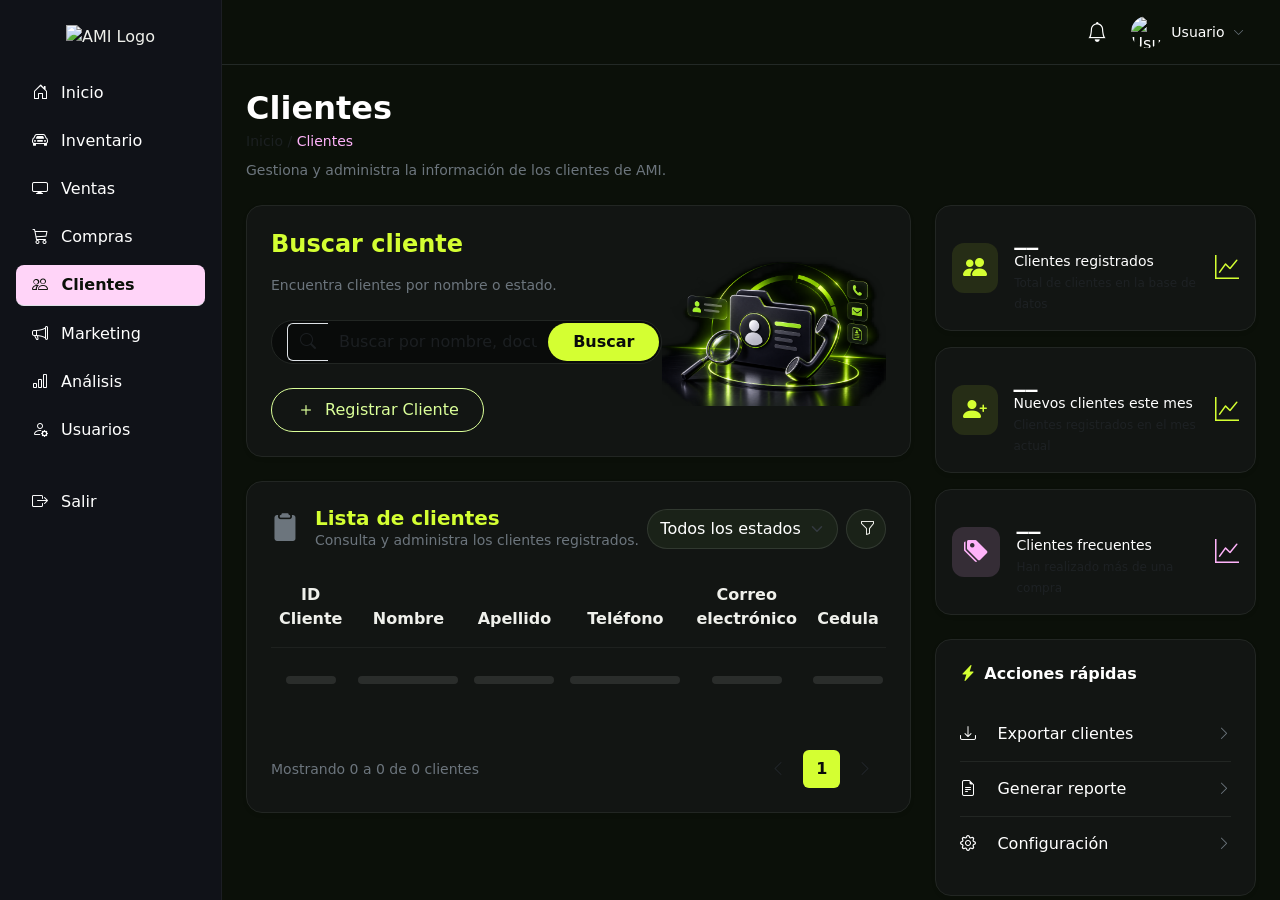
==== Pages/clientes.html @ 3de10397 "Actualizacion de las ventanas" ====
<!DOCTYPE html>
<html lang="es">
<head>
    <meta charset="UTF-8">
    <meta name="viewport" content="width=device-width, initial-scale=1.0">
    <title>AMI - Clientes</title>
    <!-- Bootstrap CSS -->
    <link href="https://cdn.jsdelivr.net/npm/bootstrap@5.3.2/dist/css/bootstrap.min.css" rel="stylesheet">
    <!-- Bootstrap Icons -->
    <link rel="stylesheet" href="https://cdn.jsdelivr.net/npm/bootstrap-icons@1.11.1/font/bootstrap-icons.css">
    <link rel="stylesheet" href="../CSS/style.css">
     <style>
        /* Paleta de colores exacta según el diseño */
        body { background-color: #0B1009; color: #EFF0EB; font-family: system-ui, -apple-system, sans-serif; }
        .card-custom { background-color: #121810; border: 1px solid rgba(255, 255, 255, 0.05); }
        .bg-sidebar { background-color: #101218; border-right: 1px solid rgba(255, 255, 255, 0.05); }
        
        .text-neon-green { color: #DBFF99 !important; }
        .bg-neon-green { background-color: #eaebe7 !important; color: #0B1009 !important; }
        .text-neon-pink { color: #FFD4F8 !important; }
        .bg-neon-pink { background-color: #FFD4F8 !important; color: #0B1009 !important; }
        
        /* Controles de formulario y botones */
        .form-control-dark { background-color: #1A2218; border: 1px solid rgba(255,255,255,0.1); color: #EFF0EB; }
        .form-control-dark:focus { background-color: #1A2218; color: #EFF0EB; border-color: #DBFF99; box-shadow: none; }
        .btn-outline-green { border: 1px solid #DBFF99; color: #DBFF99; }
        .btn-outline-green:hover { background-color: rgba(219, 255, 153, 0.1); color: #DBFF99; }
        
        /* Tabla personalizada */
        .table-dark-custom { --bs-table-bg: transparent; --bs-table-color: #EFF0EB; --bs-table-border-color: rgba(255,255,255,0.05); }
        .table-dark-custom th { font-weight: 600; color: #EFF0EB; border-bottom: 1px solid rgba(255,255,255,0.05); padding-bottom: 1rem; }
        .table-dark-custom td { padding: 1rem 0.5rem; vertical-align: middle; border-bottom: none; }
        
        /* Elementos vacíos de la tabla (las barritas grises del diseño) */
        .placeholder-line { display: inline-block; width: 60%; height: 8px; background-color: rgba(255, 255, 255, 0.1); border-radius: 4px; }
        
       /* Menú lateral */
        .sidebar-link { color: #EFF0EB; transition: 0.2s; }
        .sidebar-link:hover { background-color: rgba(16, 18, 24); }
       .sidebar-active { background-color: #FFD4F8; color: #0B1009 !important; font-weight: bold; }
        
        /* Enlaces de acciones rápidas */
        .action-link { text-decoration: none; color: #EFF0EB; transition: 0.2s; }
        .action-link:hover { color: #DBFF99; }
        
        /* Paginación */
        .page-btn { background-color: #101218; border: 1px solid rgba(16, 18, 24); color: #EFF0EB; width: 32px; height: 32px; display: flex; align-items: center; justify-content: center; border-radius: 6px; cursor: pointer;}
        .page-btn.active { background-color: #DBFF99; color: #101218; border-color: #DBFF99; font-weight: bold; }
        
    </style>
</head>
<body>
    <div class="d-flex" id="wrapper">
        
        <!-- Sidebar (Menú Lateral) -->
        <div class="sidebar" id="sidebar-wrapper" style="background-color: #101218; border-right: 1px solid rgba(255, 255, 255, 0.05); width: 250px;">
            <div class="sidebar-heading text-center py-4">
                <img src="../Assets/Logo_Ami.png" alt="AMI Logo" class="img-fluid w-75">
            </div>
            <div class="list-group list-group-flush px-3 sidebar-menu">
                <a href="../index.html" class="list-group-item list-group-item-action sidebar-link rounded-3 mb-2 bg-transparent">
                    <i class="bi bi-house-door me-2"></i> Inicio
                </a>
                <a href="inventario.html" class="list-group-item list-group-item-action sidebar-link rounded-3 mb-2 bg-transparent">
                    <i class="bi bi-car-front me-2"></i> Inventario
                </a>
                <a href="ventas.html" class="list-group-item list-group-item-action sidebar-link rounded-3 mb-2 bg-transparent">
                    <i class="bi bi-display me-2"></i> Ventas
                </a>
                <a href="compras.html" class="list-group-item list-group-item-action sidebar-link rounded-3 mb-2 bg-transparent">
                    <i class="bi bi-cart3 me-2"></i> Compras
                </a>
                <!-- Active Tab: Clientes (Rosa) -->
                <a href="clientes.html" class="list-group-item list-group-item-action sidebar-active rounded-3 mb-2">
                    <i class="bi bi-people me-2"></i> Clientes
                </a>
                <a href="marketing.html" class="list-group-item list-group-item-action sidebar-link rounded-3 mb-2 bg-transparent">
                    <i class="bi bi-megaphone me-2"></i> Marketing
                </a>
                <a href="reportes.html" class="list-group-item list-group-item-action sidebar-link rounded-3 mb-2 bg-transparent">
                    <i class="bi bi-bar-chart me-2"></i> Análisis
                </a>
                <a href="usuarios.html" class="list-group-item list-group-item-action sidebar-link rounded-3 mb-2 bg-transparent">
                    <i class="bi bi-person-gear me-2"></i> Usuarios
                </a>
                
                <div class="mt-4 mb-3">
                    <a href="#" class="list-group-item list-group-item-action sidebar-link rounded-3 bg-transparent">
                        <i class="bi bi-box-arrow-right me-2"></i> Salir
                    </a>
                </div>
            </div>
        </div>
        
        <div class="flex-grow-1 overflow-auto" style="height: 100vh;">     
            <!-- Navbar Superior -->
            <!-- Navbar Superior -->
           <nav class="navbar navbar-expand-lg navbar-dark bg-transparent py-3 px-4 border-bottom border-secondary border-opacity-25">
                <div class="container-fluid">
                    <div class="ms-auto d-flex align-items-center">
                        <div class="position-relative me-4 cursor-pointer text-white">
                            <i class="bi bi-bell fs-5"></i>
                        </div>
                        <!-- Usuario -->
                        <div class="d-flex align-items-center cursor-pointer text-white">
                            <img src="../Assets/User.jpg" alt="Usuario" class="rounded-circle me-2" style="width: 32px; height: 32px; object-fit: cover;">
                            <span class="small">Usuario <i class="bi bi-chevron-down ms-1 text-secondary" style="font-size: 0.8em;"></i></span>
                        </div>
                    </div>
                </div>
            </nav>
            
            <div class="container-fluid px-4 py-4">
                <!-- Encabezado de la página -->
                <div class="mb-4 text-white">
                    <h2 class="fw-bold mb-1">Clientes</h2>
                    <p class="text-muted small mb-2">Inicio / <span class="text-pink">Clientes</span></p>
                    <p class="text-secondary small">Gestiona y administra la información de los clientes de AMI.</p>
                </div>

                <div class="row g-4">
                    <div class="col-xl-8 col-lg-7">
                        
                        <div class="card dark-card border-0 rounded-4 shadow-sm mb-4 position-relative overflow-hidden">
                            <div class="card-body p-4 d-flex justify-content-between align-items-center">
                                <div class="w-60 position-relative" style="z-index: 2;">
                                    <h4 class="text-neon fw-bold mb-3">Buscar cliente</h4>
                                    <p class="text-secondary small mb-4">Encuentra clientes por nombre o estado.</p>
                                    
                                    <div class="input-group mb-4 custom-search">
                                        <span class="input-group-text bg-transparent border-end-0 text-muted"><i class="bi bi-search"></i></span>
                                        <input type="text" class="form-control border-start-0 text-white" placeholder="Buscar por nombre, documento, teléfono o correo...">
                                        <button class="btn btn-neon px-4 fw-bold rounded-pill" type="button">Buscar</button>
                                    </div>
                                     <button class="btn btn-outline-green rounded-pill px-4 small" data-bs-toggle="modal" data-bs-target="#modalCliente">
                                    <i class="bi bi-plus fs-5 align-middle me-1"></i> Registrar Cliente
                                    </button>
                                </div>
                                <!-- Ilustración 3D (Ajusta la ruta de la imagen según corresponda) -->
                                <div class="w-40 text-end position-relative" style="z-index: 1;">
                                    <img src="../Assets/Clientes.png" alt="Iconos de clientes" class="img-fluid" style="max-height: 150px;">
                                </div>
                            </div>
                        </div>

                        <!-- Tarjeta Tabla -->
                        <div class="card dark-card border-0 rounded-4 shadow-sm">
                            <div class="card-body p-4">
                                <div class="d-flex justify-content-between align-items-center mb-4">
                                    <div class="d-flex align-items-center">
                                        <i class="bi bi-clipboard2-fill fs-3 text-secondary me-3"></i>
                                        <div>
                                            <h5 class="text-neon fw-bold mb-0">Lista de clientes</h5>
                                            <p class="text-secondary small mb-0">Consulta y administra los clientes registrados.</p>
                                        </div>
                                    </div>
                                    <div class="d-flex">
                                        <select class="form-select form-control-dark rounded-pill me-2 text-white" style="width: auto;">
                                            <option>Todos los estados</option>
                                            <option>Activo</option>
                                            <option>No Activo</option>
                                        </select>
                                        <button class="btn form-control-dark rounded-circle" style="width: 40px; height: 40px;"><i class="bi bi-funnel"></i></button>
                                    </div>
                                </div>

                                <!-- Cabeceras de Tabla -->
                                <div class="table-responsive">
                                     <table class="table table-dark-custom mb-4">
                                        <thead>
                                            <tr>
                                                <th class="text-center">ID Cliente</th>
                                                <th class="text-center">Nombre</th>
                                                <th class="text-center">Apellido</th>
                                                <th class="text-center">Teléfono</th>
                                                <th class="text-center">Correo electrónico</th>
                                                <th class="text-center">Cedula</th>
                                                <th class="text-center">Estado</th>
                                                <th class="text-center">Acciones</th>
                                            </tr>
                                        </thead>
                                        <tbody>
                                            <!-- Fila Activo -->
                                            <tr>
                                                <td class="text-center"><span class="placeholder-line" style="width: 50px;"></span></td>
                                                <td class="text-center"><span class="placeholder-line" style="width: 100px;"></span></td>
                                                <td class="text-center"><span class="placeholder-line" style="width: 80px;"></span></td>
                                                <td class="text-center"><span class="placeholder-line" style="width: 110px;"></span></td>
                                                <td class="text-center"><span class="placeholder-line" style="width: 70px;"></span></td>
                                                <td class="text-center"><span class="placeholder-line" style="width: 70px;"></span></td>
                                                <td class="text-center">
                                                    <span class="badge badge-activo rounded-pill">Activo</span>
                                                </td>
                                                <td class="text-center">
                                                    <div class="dropdown">
                                                        <button class="btn btn-link text-secondary p-0 border-0" type="button" data-bs-toggle="dropdown" aria-expanded="false">
                                                            <i class="bi bi-three-dots-vertical fs-5"></i>
                                                        </button>
                                                        <ul class="dropdown-menu dropdown-menu-dark dropdown-menu-dark-custom shadow-sm">
                                                            <li><a class="dropdown-item text-white" href="#"><i class="bi bi-pencil-square me-2 text-neon"></i> Editar</a></li>
                                                            <li><hr class="dropdown-divider border-secondary opacity-25 my-1"></li>
                                                            <li><a class="dropdown-item text-danger" href="#"><i class="bi bi-trash me-2"></i> Eliminar</a></li>
                                                        </ul>
                                                    </div>
                                                </td>
                                            </tr>                                         
                                        </tbody>
                                    </table>
                                </div>
                                    
                                <div class="d-flex justify-content-between align-items-center mt-3 text-secondary small">
                                    <span>Mostrando 0 a 0 de 0 clientes</span>
                                    <div class="d-flex pagination-dark">
                                        <button class="btn me-1"><i class="bi bi-chevron-left"></i></button>
                                        <button class="btn btn-page-active me-1">1</button>
                                        <button class="btn"><i class="bi bi-chevron-right"></i></button>
                                    </div>
                                </div>
                            </div>
                        </div>
                    </div>

                    <!-- Columna Derecha (Estadísticas y Acciones) -->
                    <div class="col-xl-4 col-lg-5">
                        <div class="card dark-card border-0 rounded-4 shadow-sm mb-3">
                            <div class="card-body p-3 d-flex align-items-center">
                                <div class="stat-icon bg-icon-green text-neon me-3"><i class="bi bi-people-fill fs-4"></i></div>
                                <div>
                                    <h4 class="text-white mb-0 fw-bold">__</h4>
                                    <p class="text-secondary small mb-0 text-white">Clientes registrados <br><span class="text-muted" style="font-size: 0.75rem;">Total de clientes en la base de datos</span></p>
                                </div>
                                <div class="ms-auto"><i class="bi bi-graph-up text-neon fs-4"></i></div>
                            </div>
                        </div>

                        <div class="card dark-card border-0 rounded-4 shadow-sm mb-3">
                            <div class="card-body p-3 d-flex align-items-center">
                                <div class="stat-icon bg-icon-green text-neon me-3"><i class="bi bi-person-plus-fill fs-4"></i></div>
                                <div>
                                    <h4 class="text-white mb-0 fw-bold">__</h4>
                                    <p class="text-secondary small mb-0 text-white">Nuevos clientes este mes <br><span class="text-muted" style="font-size: 0.75rem;">Clientes registrados en el mes actual</span></p>
                                </div>
                                <div class="ms-auto"><i class="bi bi-graph-up text-neon fs-4"></i></div>
                            </div>
                        </div>

                        <div class="card dark-card border-0 rounded-4 shadow-sm mb-4">
                            <div class="card-body p-3 d-flex align-items-center">
                                <div class="stat-icon bg-icon-pink text-pink me-3"><i class="bi bi-tags-fill fs-4"></i></div>
                                <div>
                                    <h4 class="text-white mb-0 fw-bold">__</h4>
                                    <p class="text-secondary small mb-0 text-white">Clientes frecuentes <br><span class="text-muted" style="font-size: 0.75rem;">Han realizado más de una compra</span></p>
                                </div>
                                <div class="ms-auto"><i class="bi bi-graph-up text-pink fs-4"></i></div>
                            </div>
                        </div>

                        <!-- Acciones Rápidas -->
                        <div class="card dark-card border-0 rounded-4 shadow-sm p-2">
                            <div class="card-body">
                                <h6 class="text-white fw-bold mb-4"><i class="bi bi-lightning-charge-fill text-neon me-2"></i>Acciones rápidas</h6>
                                <div class="list-group list-group-flush dark-list">
                                    <a href="#" class="list-group-item list-group-item-action d-flex justify-content-between align-items-center">
                                        <span><i class="bi bi-download me-3"></i> Exportar clientes</span> <i class="bi bi-chevron-right text-secondary small"></i>
                                    </a>
                                    <a href="#" class="list-group-item list-group-item-action d-flex justify-content-between align-items-center">
                                        <span><i class="bi bi-file-earmark-text me-3"></i> Generar reporte</span> <i class="bi bi-chevron-right text-secondary small"></i>
                                    </a>
                                    <a href="#" class="list-group-item list-group-item-action d-flex justify-content-between align-items-center border-bottom-0">
                                        <span><i class="bi bi-gear me-3"></i> Configuración</span> <i class="bi bi-chevron-right text-secondary small"></i>
                                    </a>
                                </div>
                            </div>
                        </div>
                    </div>
                    
                </div>
            </div>
        </div>
    </div>
     <div class="modal fade" id="modalCliente" tabindex="-1" aria-hidden="true">
    <div class="modal-dialog modal-dialog-centered">
        <div class="modal-content card-custom text-white">
            <div class="modal-header border-bottom border-secondary border-opacity-25">
                <h5 class="modal-title fw-bold"><i class="bi bi-display text-neon-green me-2"></i>Gestión de compras</h5>
                <button type="button" class="btn-close btn-close-white" data-bs-dismiss="modal" aria-label="Close"></button>
            </div>
            <div class="modal-body">
                <form>
                    <div class="row g-3">
                        <div class="col-md-12">
                            <label class="form-label small text-secondary">ID del cliente (Autogenerado)</label>
                            <input type="text" class="form-control form-control-dark" placeholder="VNT-XXXX" readonly>
                        </div>
                        <div class="col-md-6">
                            <label class="form-label small text-secondary">Nombre</label>
                            <input type="text" class="form-control form-control-dark" placeholder="Nombre del cliente">
                        </div>
                        <div class="col-md-6">
                            <label class="form-label small text-secondary">Apellido</label>
                            <input type="text" class="form-control form-control-dark" placeholder="Apellido del cliente">
                        </div>
                        <div class="col-md-6">
                            <label class="form-label small text-secondary">Telefono</label>
                            <input type="text" class="form-control form-control-dark" placeholder="Telefono del cliente">
                        </div>
                       <div class="col-md-6">
                            <label class="form-label small text-secondary">Correo Electronico</label>
                            <input type="text" class="form-control form-control-dark" placeholder="Correo del cliente">
                        </div>
                        <div class="col-md-6">
                            <label class="form-label small text-secondary">cedula</label>
                            <input type="text" class="form-control form-control-dark" placeholder="cedula del cliente">
                        </div>
                         <div class="col-md-6">
                                <label class="form-label small text-secondary">Estado</label>
                                <select class="form-select form-control-dark">
                                    <option>Activo</option>
                                    <option>No Activo</option>
                                </select>
                            </div>
                        <div class="modal-footer border-top border-secondary border-opacity-25">
                    <button type="button" class="btn border-secondary text-white rounded-pill px-4" data-bs-dismiss="modal">Cancelar</button>
                    <button type="button" class="btn bg-neon-green fw-bold rounded-pill px-4 text-dark">Guardar Venta</button>
                </div>
                    </div>

    <script src="https://cdn.jsdelivr.net/npm/bootstrap@5.3.2/dist/js/bootstrap.bundle.min.js"></script>
</body>
</html>
---- CSS/style.css ----
:root {
    --ami-black: #101218;
    --ami-light-green: #DBFF99;
    --ami-dark-green: #64B60A;
    --ami-bg-gray: #EFF0EB;
    --ami-pink: #FFD4F8;
    --ami-purple-icon: #E2B4FC;
}

body {
    background-color: var(--ami-bg-gray);
    font-family: 'Segoe UI', Tahoma, Geneva, Verdana, sans-serif;
    overflow-x: hidden;
}

/* --- Sidebar --- */
.sidebar {
    width: 222px;
    min-width: 222px;
    max-width: 222px;
    height: 100vh;
    flex: 0 0 222px;
    flex-shrink: 0;
    background-color: var(--ami-black);
}

.sidebar-link {
    color: white !important;
    background-color: transparent !important;
    border: none !important;
    transition: all 0.2s ease-in-out;
}

/* Efecto al pasar el mouse por un botón del menú */
.sidebar-link:hover {
    background-color: rgba(255, 255, 255, 0.05) !important;
    transform: translateX(5px);
}

.active-tab {
    background-color: var(--ami-pink) !important;
    color: var(--ami-black) !important;
    font-weight: 600;
}

.security-card {
    background-color: rgba(255, 255, 255, 0.05);
    border: 1px solid rgba(255, 255, 255, 0.1);
}

.security-icon {
    width: 24px;
    height: 24px;
}

.security-text {
    font-size: 0.8rem;
}

/* --- Navbar Superior --- */
.default-avatar {
    width: 40px;
    height: 40px;
    object-fit: cover;
    border: 1px solid #ddd;
}

.cursor-pointer {
    cursor: pointer;
}

.dropdown-item:hover {
    background-color: var(--ami-bg-gray);
}

/* --- Variables Dark Mode --- */
:root {
    --bg-dark: #090B0A;
    --card-dark: #121513;
    --neon-green: #D4FF32;
    --neon-green-dim: rgba(212, 255, 50, 0.1);
    --pink-accent: #FFB3FA;
    --pink-accent-dim: rgba(255, 179, 250, 0.15);
    --text-gray: #8A8E94;
    --border-dark: #222623;
}

body.dark-theme {
    background-color: var(--bg-dark);
    color: white;
}

/* Modificadores para Sidebar (Modo Oscuro) */
.dark-theme .sidebar {
    background-color: var(--bg-dark);
    border-right: 1px solid var(--border-dark);
}

.active-tab-pink {
    background-color: var(--pink-accent) !important;
    color: var(--bg-dark) !important;
    font-weight: 600;
}
.bg-pink { background-color: #E24796 !important; color: white;}
.text-pink { color: var(--pink-accent) !important; }

/* Tarjetas base */
.dark-card {
    background-color: var(--card-dark) !important;
    border: 1px solid var(--border-dark) !important;
}

/* Textos y botones Neon */
.text-neon { color: var(--neon-green) !important; }
.btn-neon {
    background-color: var(--neon-green) !important;
    color: var(--bg-dark) !important;
    transition: all 0.3s;
}
.btn-neon:hover {
    box-shadow: 0 0 15px var(--neon-green-dim);
}

.btn-outline-neon {
    border: 1px solid var(--neon-green) !important;
    color: var(--neon-green) !important;
    background: transparent;
}
.btn-outline-neon:hover {
    background-color: var(--neon-green-dim) !important;
}

/* Buscador Custom */
.custom-search {
    background-color: var(--bg-dark);
    border-radius: 50px;
    padding: 2px 2px 2px 15px;
    border: 1px solid var(--border-dark);
}
.custom-search input {
    background-color: transparent !important;
    border: none;
    box-shadow: none !important;
}

/* Ilustración 3D */
.hero-illustration {
    max-height: 180px;
    object-fit: contain;
    filter: drop-shadow(0 0 20px rgba(212,255,50,0.2));
}

/* Tabla Oscura */
.ami-table {
    background-color: transparent !important;
}
.ami-table th {
    background-color: transparent !important;
    border-bottom: 1px solid var(--border-dark);
    color: var(--text-gray);
    font-weight: 500;
}
.ami-table td {
    background-color: transparent !important;
    border-bottom: 1px solid var(--border-dark);
    padding: 15px 10px;
}

/* Selectores y Botones de Tabla */
.dark-select {
    background-color: var(--bg-dark) !important;
    border: 1px solid var(--border-dark) !important;
    color: white;
}
.btn-dark-outline {
    background-color: transparent;
    border: 1px solid var(--border-dark);
    color: white;
}

/* Esqueleto de carga (Píldoras grises) */
.skeleton-pill {
    height: 12px;
    background-color: #2A2E2C;
    border-radius: 10px;
    width: 80%;
    animation: pulse 1.5s infinite ease-in-out;
}
@keyframes pulse {
    0% { opacity: 0.5; }
    50% { opacity: 1; }
    100% { opacity: 0.5; }
}

/* Iconos de Estadísticas */
.stat-icon {
    width: 50px;
    height: 50px;
    border-radius: 12px;
    display: flex;
    align-items: center;
    justify-content: center;
}
.bg-icon-green { background-color: var(--neon-green-dim); }
.bg-icon-pink { background-color: var(--pink-accent-dim); }

/* Lista Acciones Rápidas */
.dark-list .list-group-item {
    background-color: transparent;
    color: white;
    border-color: var(--border-dark);
    padding: 15px 0;
}
.dark-list .list-group-item:hover {
    background-color: rgba(255,255,255,0.02);
}

/* Paginación */
.btn-dark-page {
    background-color: var(--bg-dark);
    border: 1px solid var(--border-dark);
    color: white;
}
.btn-page-active {
    background-color: var(--neon-green);
    color: var(--bg-dark);
    font-weight: bold;
}

#sidebar-wrapper {
    min-height: 100vh; /* Obliga a la barra a ocupar el 100% del alto de la ventana */
    background-color: var(--bg-dark); 
}

/* Personalización de la barra de desplazamiento */
::-webkit-scrollbar {
    width: 8px;
    height: 8px;
}

::-webkit-scrollbar-track {
    background: var(--bg-dark); /* Fondo oscuro igual al de la página */
}

::-webkit-scrollbar-thumb {
    background: #2A2E2C; /* Gris oscuro para la barra */
    border-radius: 10px;
}

::-webkit-scrollbar-thumb:hover {
    background: var(--neon-green); /* Se ilumina en verde neón al pasar el mouse */
}
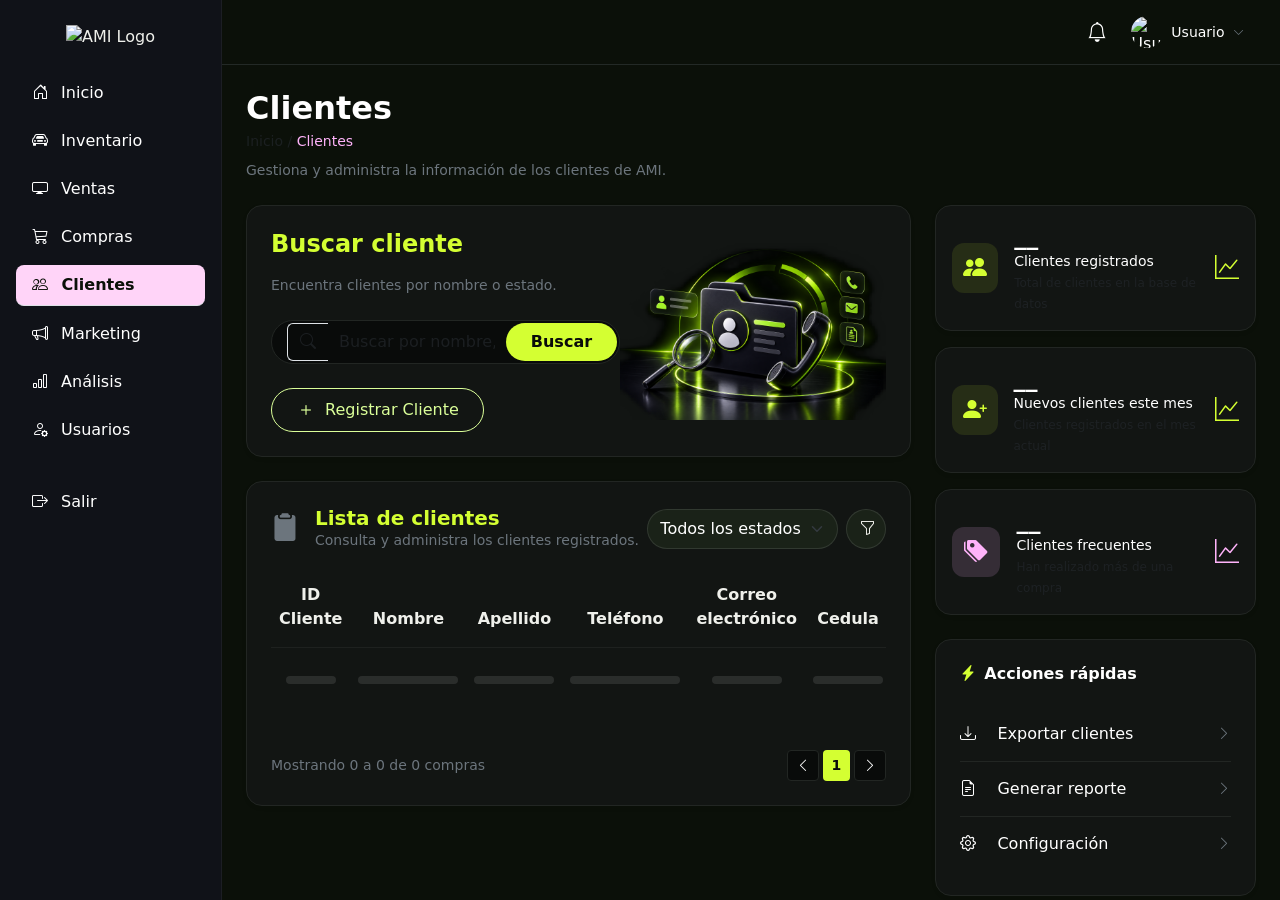
==== commit 308ad264: "Actualizacion de las ventanas" ====
--- a/Pages/clientes.html
+++ b/Pages/clientes.html
@@ -46,6 +46,28 @@
         /* Paginación */
         .page-btn { background-color: #101218; border: 1px solid rgba(16, 18, 24); color: #EFF0EB; width: 32px; height: 32px; display: flex; align-items: center; justify-content: center; border-radius: 6px; cursor: pointer;}
         .page-btn.active { background-color: #DBFF99; color: #101218; border-color: #DBFF99; font-weight: bold; }
+
+        :root {
+            --bg-main: #07060B;
+            --bg-card: #0F1019;
+            --bg-card-hover: #151724;
+            --bg-sidebar: #0B0C12;
+            --bg-input: #161722;
+            
+            /* Rosa bajo sólido para botones activos */
+            --pink-soft: #E58FE5;
+            --pink-soft-glow: rgba(229, 143, 229, 0.25);
+            
+            --neon-purple: #A855F7;
+            --neon-purple-glow: rgba(168, 85, 247, 0.35);
+            --neon-lime: #A3E635;
+            --neon-lime-glow: rgba(163, 230, 53, 0.35);
+            --neon-blue: #38BDF8;
+            
+            --border-subtle: rgba(255, 255, 255, 0.08);
+            --text-muted-custom: #A1A1AA; 
+            --text-banner-sub: #CBD5E1;   
+        } 
         
     </style>
 </head>
@@ -138,7 +160,7 @@
                                 </div>
                                 <!-- Ilustración 3D (Ajusta la ruta de la imagen según corresponda) -->
                                 <div class="w-40 text-end position-relative" style="z-index: 1;">
-                                    <img src="../Assets/Clientes.png" alt="Iconos de clientes" class="img-fluid" style="max-height: 150px;">
+                                    <img src="../Assets/Clientes.png" alt="Iconos de clientes" class="img-fluid" style="max-height: 200px;">
                                 </div>
                             </div>
                         </div>
@@ -207,13 +229,12 @@
                                         </tbody>
                                     </table>
                                 </div>
-                                    
-                                <div class="d-flex justify-content-between align-items-center mt-3 text-secondary small">
-                                    <span>Mostrando 0 a 0 de 0 clientes</span>
+                               <div class="d-flex justify-content-between align-items-center mt-3 text-secondary small">
+                                    <span>Mostrando 0 a 0 de 0 compras</span>
                                     <div class="d-flex pagination-dark">
-                                        <button class="btn me-1"><i class="bi bi-chevron-left"></i></button>
-                                        <button class="btn btn-page-active me-1">1</button>
-                                        <button class="btn"><i class="bi bi-chevron-right"></i></button>
+                                        <button class="btn btn-sm btn-dark-page me-1"><i class="bi bi-chevron-left"></i></button>
+                                        <button class="btn btn-sm btn-page-active me-1">1</button>
+                                        <button class="btn btn-sm btn-dark-page"><i class="bi bi-chevron-right"></i></button>
                                     </div>
                                 </div>
                             </div>
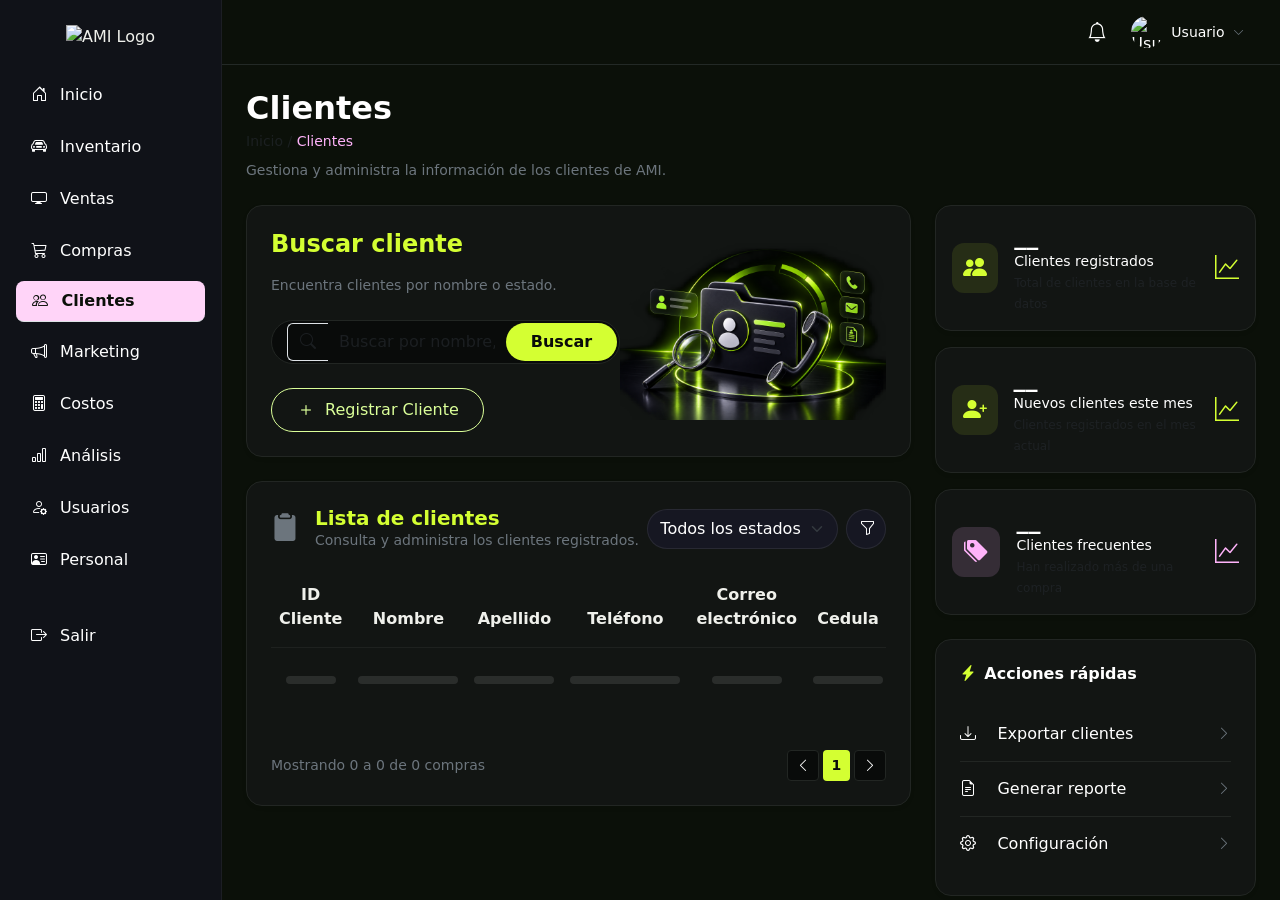
==== commit 65631ebd: "Agregue bugs a la pagina xdxd" ====
--- a/Pages/clientes.html
+++ b/Pages/clientes.html
@@ -10,7 +10,7 @@
     <link rel="stylesheet" href="https://cdn.jsdelivr.net/npm/bootstrap-icons@1.11.1/font/bootstrap-icons.css">
     <link rel="stylesheet" href="../CSS/style.css">
      <style>
-        /* Paleta de colores exacta según el diseño */
+         /* Paleta de colores exacta según el diseño */
         body { background-color: #0B1009; color: #EFF0EB; font-family: system-ui, -apple-system, sans-serif; }
         .card-custom { background-color: #121810; border: 1px solid rgba(255, 255, 255, 0.05); }
         .bg-sidebar { background-color: #101218; border-right: 1px solid rgba(255, 255, 255, 0.05); }
@@ -46,7 +46,182 @@
         /* Paginación */
         .page-btn { background-color: #101218; border: 1px solid rgba(16, 18, 24); color: #EFF0EB; width: 32px; height: 32px; display: flex; align-items: center; justify-content: center; border-radius: 6px; cursor: pointer;}
         .page-btn.active { background-color: #DBFF99; color: #101218; border-color: #DBFF99; font-weight: bold; }
-
+         .page-btn.active {
+            background-color: var(--neon-purple);
+            border-color: var(--neon-purple);
+            box-shadow: 0 0 10px var(--neon-purple-glow);
+        }
+
+        .page-btn {
+            width: 32px;
+            height: 32px;
+            display: inline-flex;
+            align-items: center;
+            justify-content: center;
+            border-radius: 8px;
+            background-color: var(--bg-input);
+            border: 1px solid var(--border-subtle);
+            color: #FFF;
+            font-size: 0.85rem;
+            text-decoration: none;
+        }
+
+        .icon-box-purple { background: rgba(168, 85, 247, 0.15); color: var(--neon-purple); }
+        .icon-box-lime { background: rgba(163, 230, 53, 0.15); color: var(--neon-lime); }
+        .icon-box-blue { background: rgba(56, 189, 248, 0.15); color: var(--neon-blue); }
+        .icon-box-dark { background: rgba(255, 255, 255, 0.05); color: var(--text-muted-custom); }
+
+        .icon-box {
+            width: 44px;
+            height: 44px;
+            border-radius: 12px;
+            display: flex;
+            align-items: center;
+            justify-content: center;
+            font-size: 1.2rem;
+            flex-shrink: 0;
+        }
+
+         .table-custom {
+            --bs-table-bg: transparent;
+            --bs-table-color: #F9FAFB;
+            --bs-table-border-color: var(--border-subtle);
+        }
+
+        .table-custom th {
+            color: var(--text-muted-custom);
+            font-weight: 500;
+            font-size: 0.82rem;
+            border-bottom-width: 1px;
+        }
+
+        .table-custom td {
+            padding: 0.9rem 0.5rem;
+            font-size: 0.88rem;
+        }
+
+        .badge-finalizada {
+            border: 1px solid #4B5563;
+            color: #9CA3AF;
+            background: rgba(75, 85, 99, 0.15);
+            font-weight: 500;
+            padding: 0.35em 0.8em;
+        }
+
+        .badge-activa {
+            border: 1px solid var(--neon-lime);
+            color: var(--neon-lime);
+            background: rgba(163, 230, 53, 0.08);
+            font-weight: 500;
+            padding: 0.35em 0.8em;
+        }
+
+        .badge-programada {
+            border: 1px solid var(--neon-purple);
+            color: #D8B4FE;
+            background: rgba(168, 85, 247, 0.1);
+            font-weight: 500;
+            padding: 0.35em 0.8em;
+        }
+
+        .form-control-dark {
+            background-color: var(--bg-input);
+            border: 1px solid var(--border-subtle);
+            color: #FFF;
+            border-radius: 10px;
+        }
+
+        .form-control-dark::placeholder {
+            color: #6B7280;
+        }
+
+        .form-control-dark:focus {
+            background-color: var(--bg-input);
+            color: #FFF;
+            border-color: var(--neon-purple);
+            box-shadow: 0 0 10px var(--neon-purple-glow);
+        }
+        .btn-neon-lime:hover {
+            transform: translateY(-1px);
+            box-shadow: 0 0 18px var(--neon-lime-glow);
+        }
+
+        .btn-purple {
+            background-color: var(--neon-purple) !important;
+            color: #FFF !important;
+            font-weight: 600;
+            border: none;
+            box-shadow: 0 0 12px var(--neon-purple-glow);
+        }
+
+        .btn-purple:hover {
+            background-color: #9333EA !important;
+            box-shadow: 0 0 18px var(--neon-purple-glow);
+        }
+
+        .text-subhead {
+            color: var(--text-muted-custom) !important;
+        }
+
+        .text-banner-desc {
+            color: var(--text-banner-sub) !important;
+        }
+
+        /* Botones */
+        .btn-neon-lime {
+            background-color: var(--neon-lime) !important;
+            color: #07060B !important;
+            font-weight: 700;
+            border: none;
+            box-shadow: 0 0 12px var(--neon-lime-glow);
+            transition: all 0.2s ease;
+        }
+
+        .hero-banner {
+            background: linear-gradient(135deg, #1D1035 0%, #0F1019 70%);
+            border: 1px solid rgba(168, 85, 247, 0.25);
+            border-radius: 20px;
+            position: relative;
+            overflow: hidden;
+        }
+
+        .hero-banner::after {
+            content: '';
+            position: absolute;
+            top: -50%;
+            right: -10%;
+            width: 300px;
+            height: 300px;
+            background: radial-gradient(circle, var(--neon-purple-glow) 0%, transparent 70%);
+            pointer-events: none;
+        }
+
+        .dark-card {
+            background-color: var(--bg-card);
+            border: 1px solid var(--border-subtle);
+            border-radius: 18px;
+            transition: transform 0.2s ease, box-shadow 0.2s ease;
+        }
+
+        .sidebar-active-pink {
+            background-color: var(--pink-soft) !important;
+            color: #07060B !important;
+            font-weight: 700;
+            box-shadow: 0 0 12px var(--pink-soft-glow);
+        }
+
+        .sidebar-promo-card {
+            background: linear-gradient(135deg, #1C132B 0%, #0F1019 100%);
+            border: 1px solid rgba(229, 143, 229, 0.2);
+            border-radius: 16px;
+        }
+
+        #sidebar-wrapper {
+            width: 250px;
+            min-height: 100vh;
+            background-color: var(--bg-sidebar);
+            border-right: 1px solid var(--border-subtle);
+        }
         :root {
             --bg-main: #07060B;
             --bg-card: #0F1019;
@@ -99,11 +274,17 @@
                 <a href="marketing.html" class="list-group-item list-group-item-action sidebar-link rounded-3 mb-2 bg-transparent">
                     <i class="bi bi-megaphone me-2"></i> Marketing
                 </a>
+                <a href="Costos.html" class="list-group-item list-group-item-action sidebar-link rounded-3 mb-2">
+                    <i class="bi bi-calculator me-2"></i> Costos
+                </a>
                 <a href="reportes.html" class="list-group-item list-group-item-action sidebar-link rounded-3 mb-2 bg-transparent">
                     <i class="bi bi-bar-chart me-2"></i> Análisis
                 </a>
                 <a href="usuarios.html" class="list-group-item list-group-item-action sidebar-link rounded-3 mb-2 bg-transparent">
                     <i class="bi bi-person-gear me-2"></i> Usuarios
+                </a>
+                <a href="recursosHumanos.html" class="list-group-item list-group-item-action sidebar-link rounded-3 mb-2">
+                    <i class="bi bi-person-vcard me-2"></i> Personal
                 </a>
                 
                 <div class="mt-4 mb-3">
--- a/CSS/style.css
+++ b/CSS/style.css
@@ -11,30 +11,6 @@
     background-color: var(--ami-bg-gray);
     font-family: 'Segoe UI', Tahoma, Geneva, Verdana, sans-serif;
     overflow-x: hidden;
-}
-
-/* --- Sidebar --- */
-.sidebar {
-    width: 222px;
-    min-width: 222px;
-    max-width: 222px;
-    height: 100vh;
-    flex: 0 0 222px;
-    flex-shrink: 0;
-    background-color: var(--ami-black);
-}
-
-.sidebar-link {
-    color: white !important;
-    background-color: transparent !important;
-    border: none !important;
-    transition: all 0.2s ease-in-out;
-}
-
-/* Efecto al pasar el mouse por un botón del menú */
-.sidebar-link:hover {
-    background-color: rgba(255, 255, 255, 0.05) !important;
-    transform: translateX(5px);
 }
 
 .active-tab {
@@ -250,3 +226,34 @@
 ::-webkit-scrollbar-thumb:hover {
     background: var(--neon-green); /* Se ilumina en verde neón al pasar el mouse */
 }
+/* --- Sidebar --- */
+.sidebar {
+   
+    width: 222px;
+    min-width: 222px;
+    max-width: 222px;
+    flex: 0 0 222px;
+    flex-shrink: 0;
+    
+    /* Colores */
+    background-color: var( rgba(16, 18, 24));
+    
+    /* LA MAGIA AQUÍ: Fija el sidebar al hacer scroll */
+    position: sticky;
+    top: 0;
+
+}
+.sidebar-link {
+    color: white !important;
+    background-color: transparent !important;
+    border: none !important;
+    transition: all 0.2s ease-in-out;
+    text-align: left; /* Asegura que el texto esté alineado a la izquierda */
+    padding: 10px 15px; /* Ajusta el espaciado si es necesario */
+}
+
+/* Efecto al pasar el mouse por un botón del menú */
+.sidebar-link:hover {
+    background-color: rgba(255, 255, 255, 0.05) !important;
+    transform: translateX(5px);
+}
